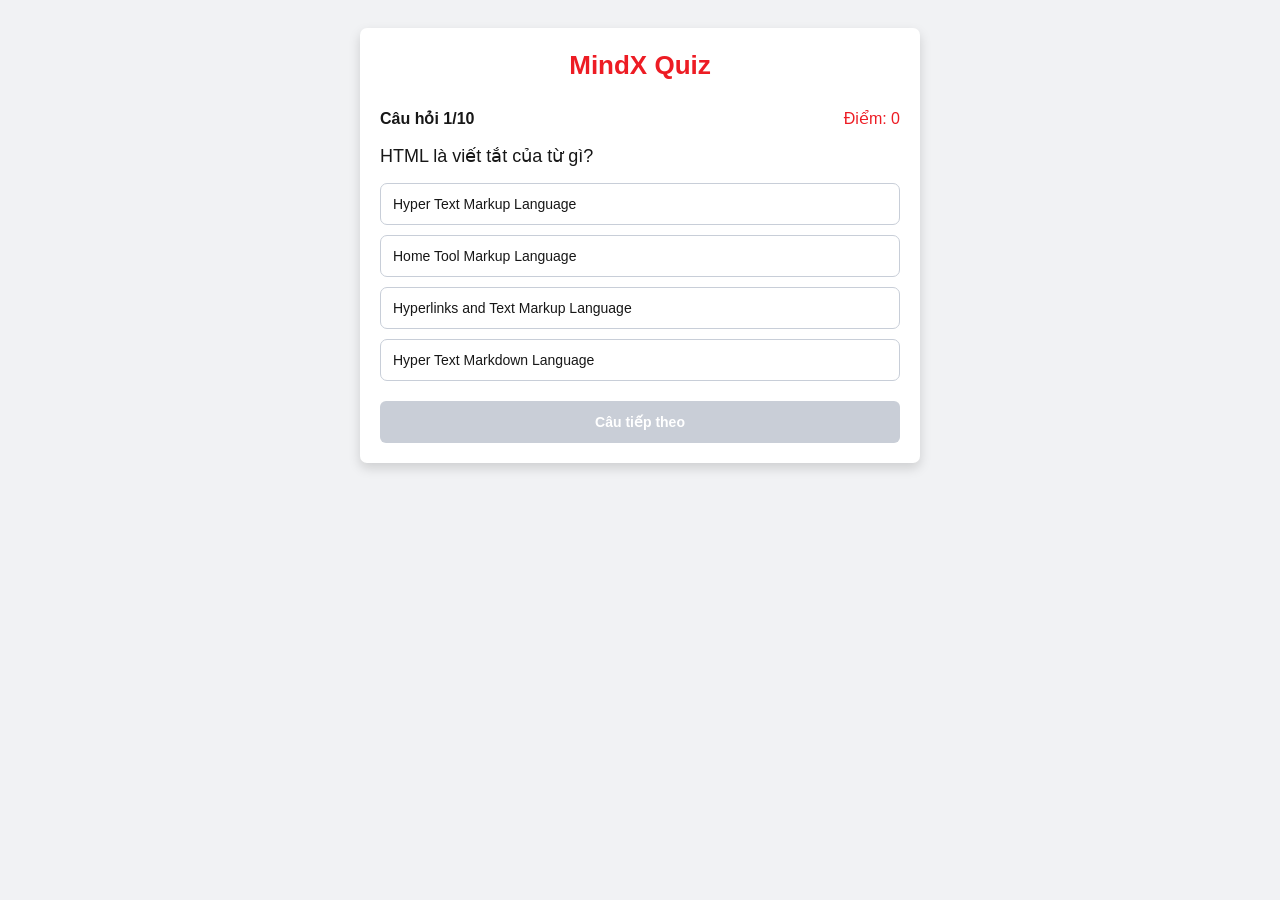
==== Finished_lv1_mindx/quiz-app/index.html @ 0c790e7d "Hoan thanh bai 2 finish lv1 mindx" ====
<!DOCTYPE html>
<html lang="vi">
<head>
    <meta charset="UTF-8">
    <meta name="viewport" content="width=device-width, initial-scale=1.0">
    <title>MindX Quiz</title>
    <link rel="stylesheet" href="style.css">
</head>
<body>
    <main class="quiz-card" id="quiz-card">
        <h1>MindX Quiz</h1>

        <section id="quiz-content">
            <div class="quiz-information">
                <p id="question-number">Câu hỏi 1/10</p>
                <p id="score">Điểm: 0</p>
            </div>

            <h2 id="question-text">Nội dung câu hỏi</h2>
            <div class="answer-list" id="answer-list"></div>

            <button id="next-button" type="button" disabled>Câu tiếp theo</button>
        </section>
    </main>

    <script src="script.js"></script>
</body>
</html>
---- Finished_lv1_mindx/quiz-app/style.css ----
* {
    box-sizing: border-box;
}

body {
    min-height: 100vh;
    margin: 0;
    padding: 28px 16px;
    display: flex;
    justify-content: center;
    align-items: flex-start;
    background-color: #f1f2f4;
    color: #171717;
    font-family: Arial, Helvetica, sans-serif;
}

.quiz-card {
    width: 100%;
    max-width: 560px;
    padding: 22px 20px 20px;
    background-color: #ffffff;
    border-radius: 7px;
    box-shadow: 0 5px 12px rgba(0, 0, 0, 0.15);
}

h1 {
    margin: 0 0 28px;
    color: #ed1c24;
    font-size: 26px;
    text-align: center;
}

.quiz-information {
    display: flex;
    justify-content: space-between;
    gap: 20px;
    margin-bottom: 16px;
}

.quiz-information p {
    margin: 0;
    font-size: 16px;
}

#question-number {
    font-weight: 700;
}

#score {
    color: #ed1c24;
}

h2 {
    min-height: 24px;
    margin: 0 0 14px;
    font-size: 18px;
    font-weight: 400;
    line-height: 1.4;
}

.answer-list {
    display: flex;
    flex-direction: column;
    gap: 10px;
}

.answer-button {
    width: 100%;
    min-height: 42px;
    padding: 10px 12px;
    border: 1px solid #c8ced8;
    border-radius: 7px;
    background-color: #ffffff;
    color: #171717;
    font-size: 14px;
    text-align: left;
    cursor: pointer;
    transition: background-color 0.2s, border-color 0.2s;
}

.answer-button:hover:not(:disabled) {
    border-color: #8f98a7;
    background-color: #f7f8fa;
}

.answer-button:disabled {
    color: #171717;
    cursor: default;
    opacity: 1;
}

.answer-button.correct {
    border-color: #16a34a;
    background-color: #dcfce7;
    color: #166534;
}

.answer-button.wrong {
    border-color: #dc2626;
    background-color: #fee2e2;
    color: #991b1b;
}

#next-button,
.restart-button {
    width: 100%;
    min-height: 42px;
    margin-top: 20px;
    border: 0;
    border-radius: 6px;
    background-color: #ed1c24;
    color: #ffffff;
    font-size: 14px;
    font-weight: 700;
    cursor: pointer;
}

#next-button:disabled {
    background-color: #c9ced7;
    cursor: not-allowed;
}

#next-button:hover:not(:disabled),
.restart-button:hover {
    background-color: #c9141b;
}

.result-screen {
    padding: 24px 0 6px;
    text-align: center;
}

.result-screen h2 {
    margin-bottom: 14px;
    color: #ed1c24;
    font-size: 25px;
    font-weight: 700;
}

.result-screen p {
    margin: 0;
    font-size: 20px;
}

@media (max-width: 480px) {
    body {
        padding: 16px 12px;
    }

    .quiz-card {
        padding: 20px 16px 18px;
    }

    h1 {
        margin-bottom: 24px;
        font-size: 24px;
    }

    .quiz-information p {
        font-size: 15px;
    }

    h2 {
        font-size: 17px;
    }
}
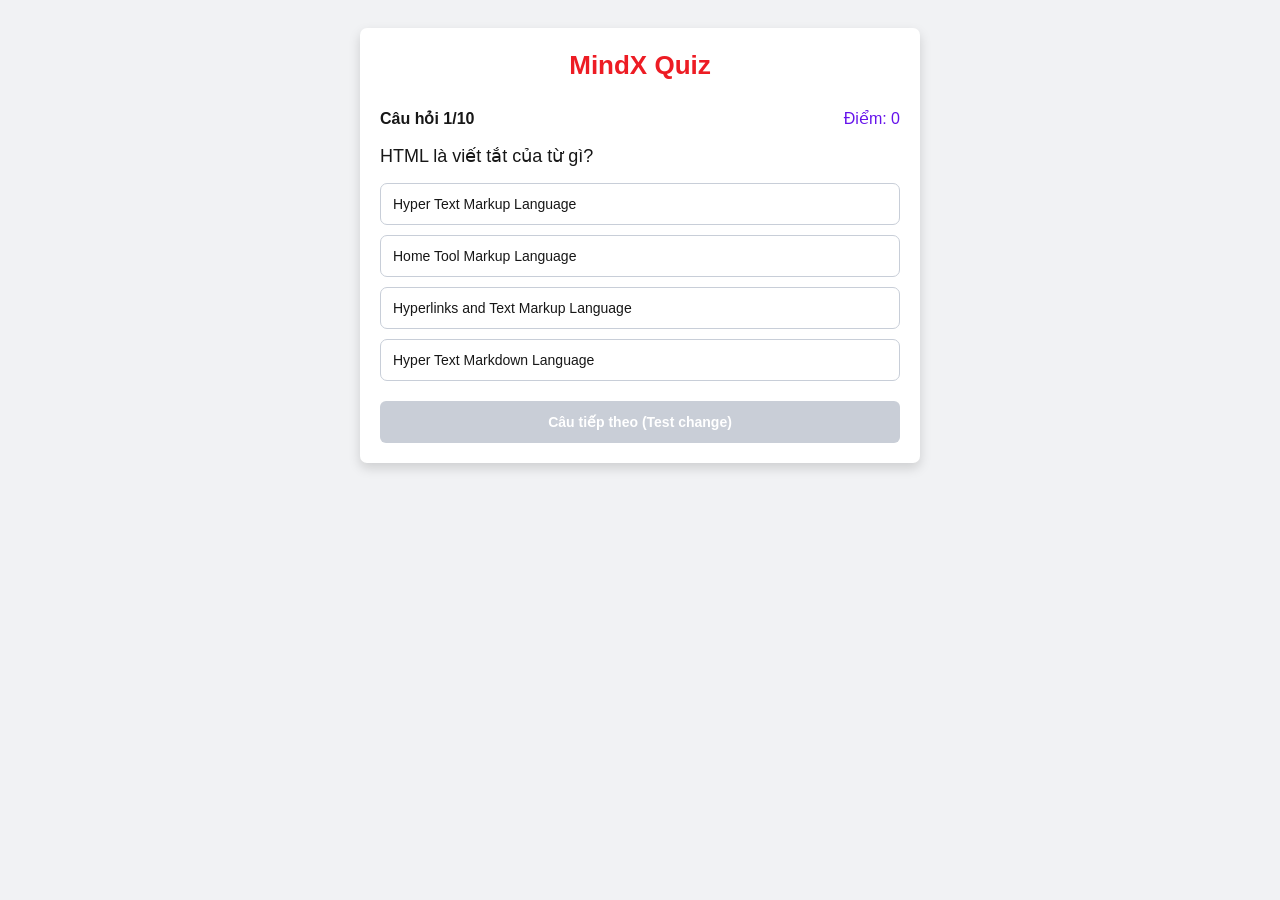
==== commit 8e58c1bc: "cap nhat test change code" ====
--- a/Finished_lv1_mindx/quiz-app/index.html
+++ b/Finished_lv1_mindx/quiz-app/index.html
@@ -19,7 +19,7 @@
             <h2 id="question-text">Nội dung câu hỏi</h2>
             <div class="answer-list" id="answer-list"></div>
 
-            <button id="next-button" type="button" disabled>Câu tiếp theo</button>
+            <button id="next-button" type="button" disabled>Câu tiếp theo (Test change)</button>
         </section>
     </main>
 
--- a/Finished_lv1_mindx/quiz-app/style.css
+++ b/Finished_lv1_mindx/quiz-app/style.css
@@ -47,7 +47,7 @@
 }
 
 #score {
-    color: #ed1c24;
+    color: #6613eb;
 }
 
 h2 {
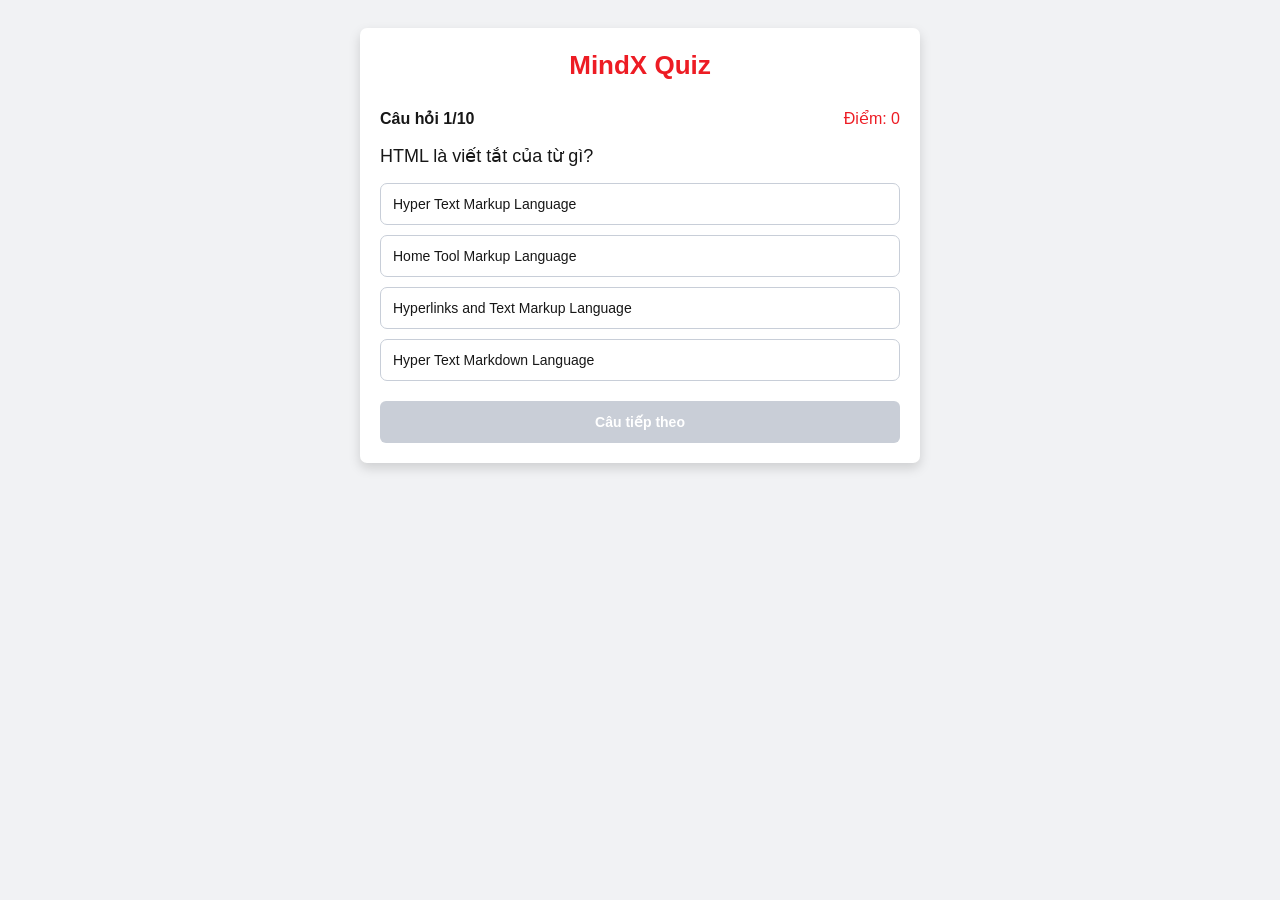
==== commit bb1122fa: "cập nhat lại sau khi test update" ====
--- a/Finished_lv1_mindx/quiz-app/index.html
+++ b/Finished_lv1_mindx/quiz-app/index.html
@@ -19,7 +19,7 @@
             <h2 id="question-text">Nội dung câu hỏi</h2>
             <div class="answer-list" id="answer-list"></div>
 
-            <button id="next-button" type="button" disabled>Câu tiếp theo (Test change)</button>
+            <button id="next-button" type="button" disabled>Câu tiếp theo</button>
         </section>
     </main>
 
--- a/Finished_lv1_mindx/quiz-app/style.css
+++ b/Finished_lv1_mindx/quiz-app/style.css
@@ -47,7 +47,7 @@
 }
 
 #score {
-    color: #6613eb;
+    color: #ed1c24;
 }
 
 h2 {
